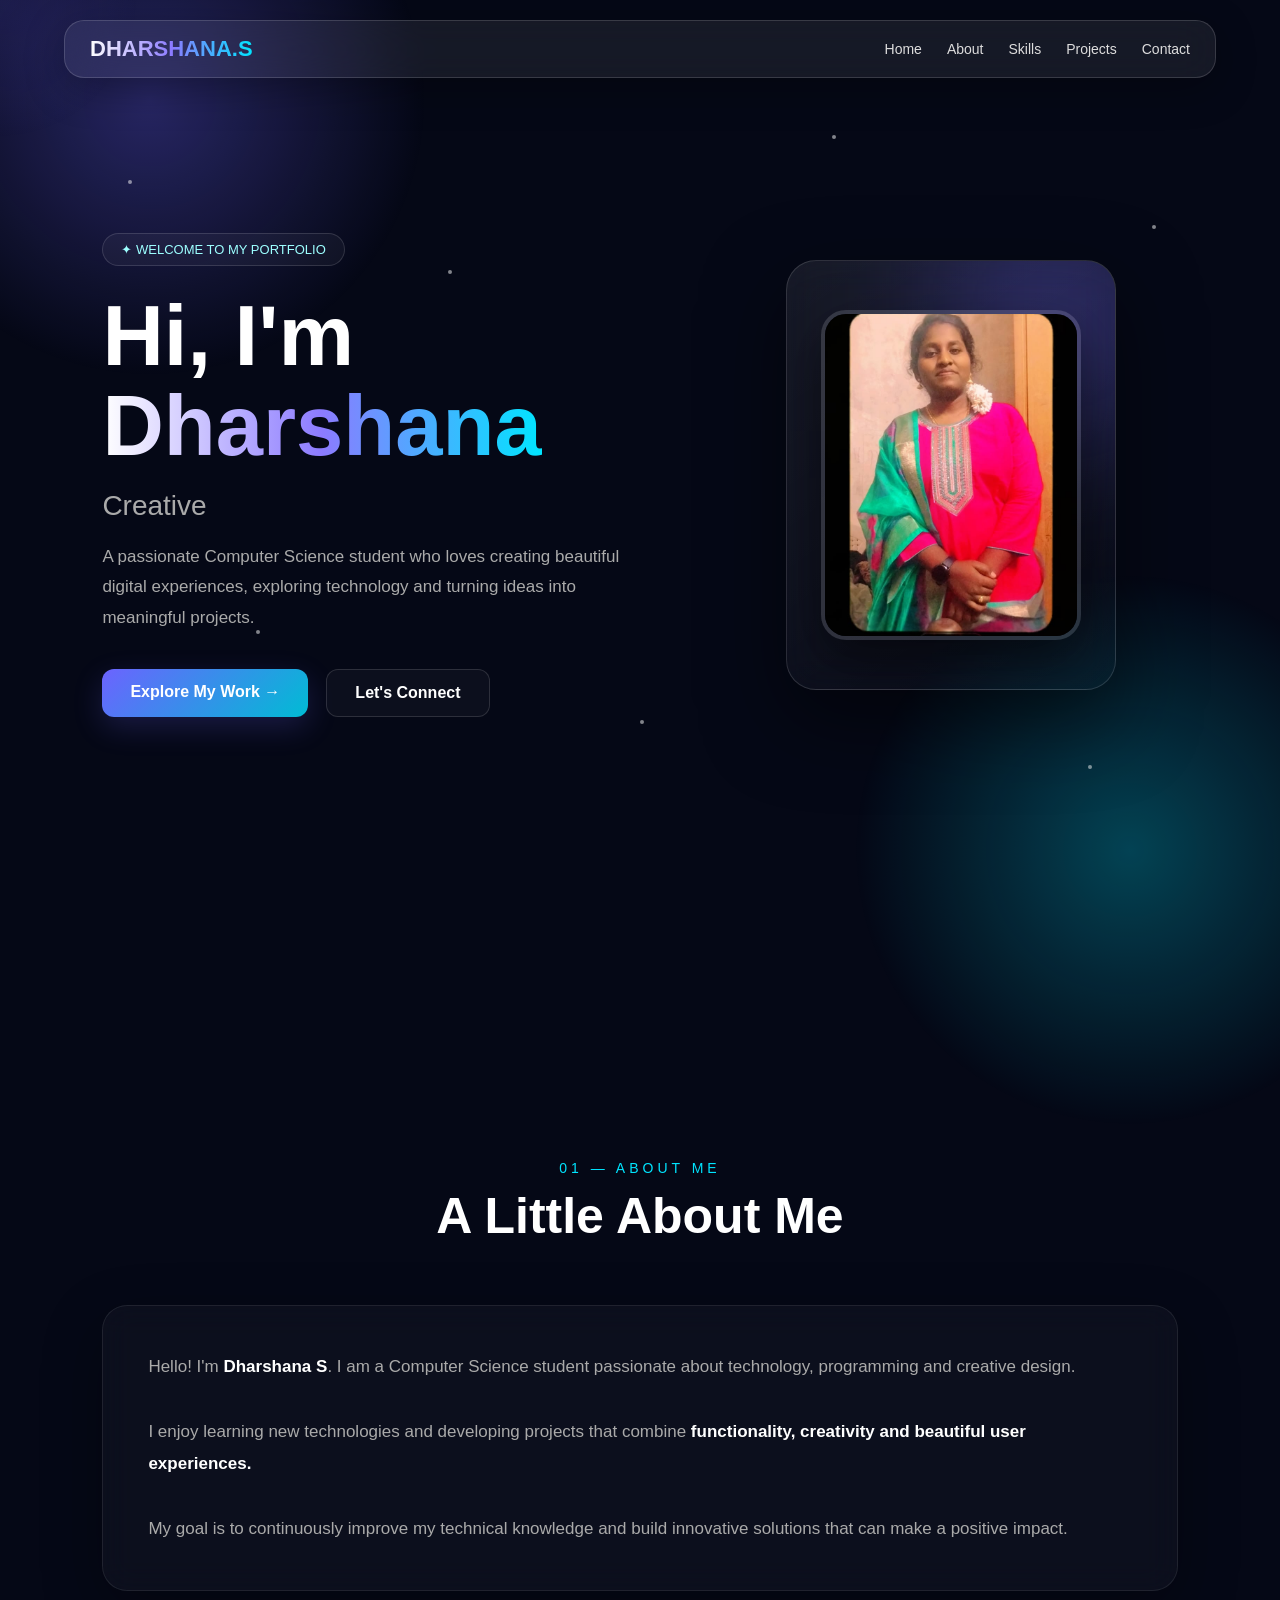
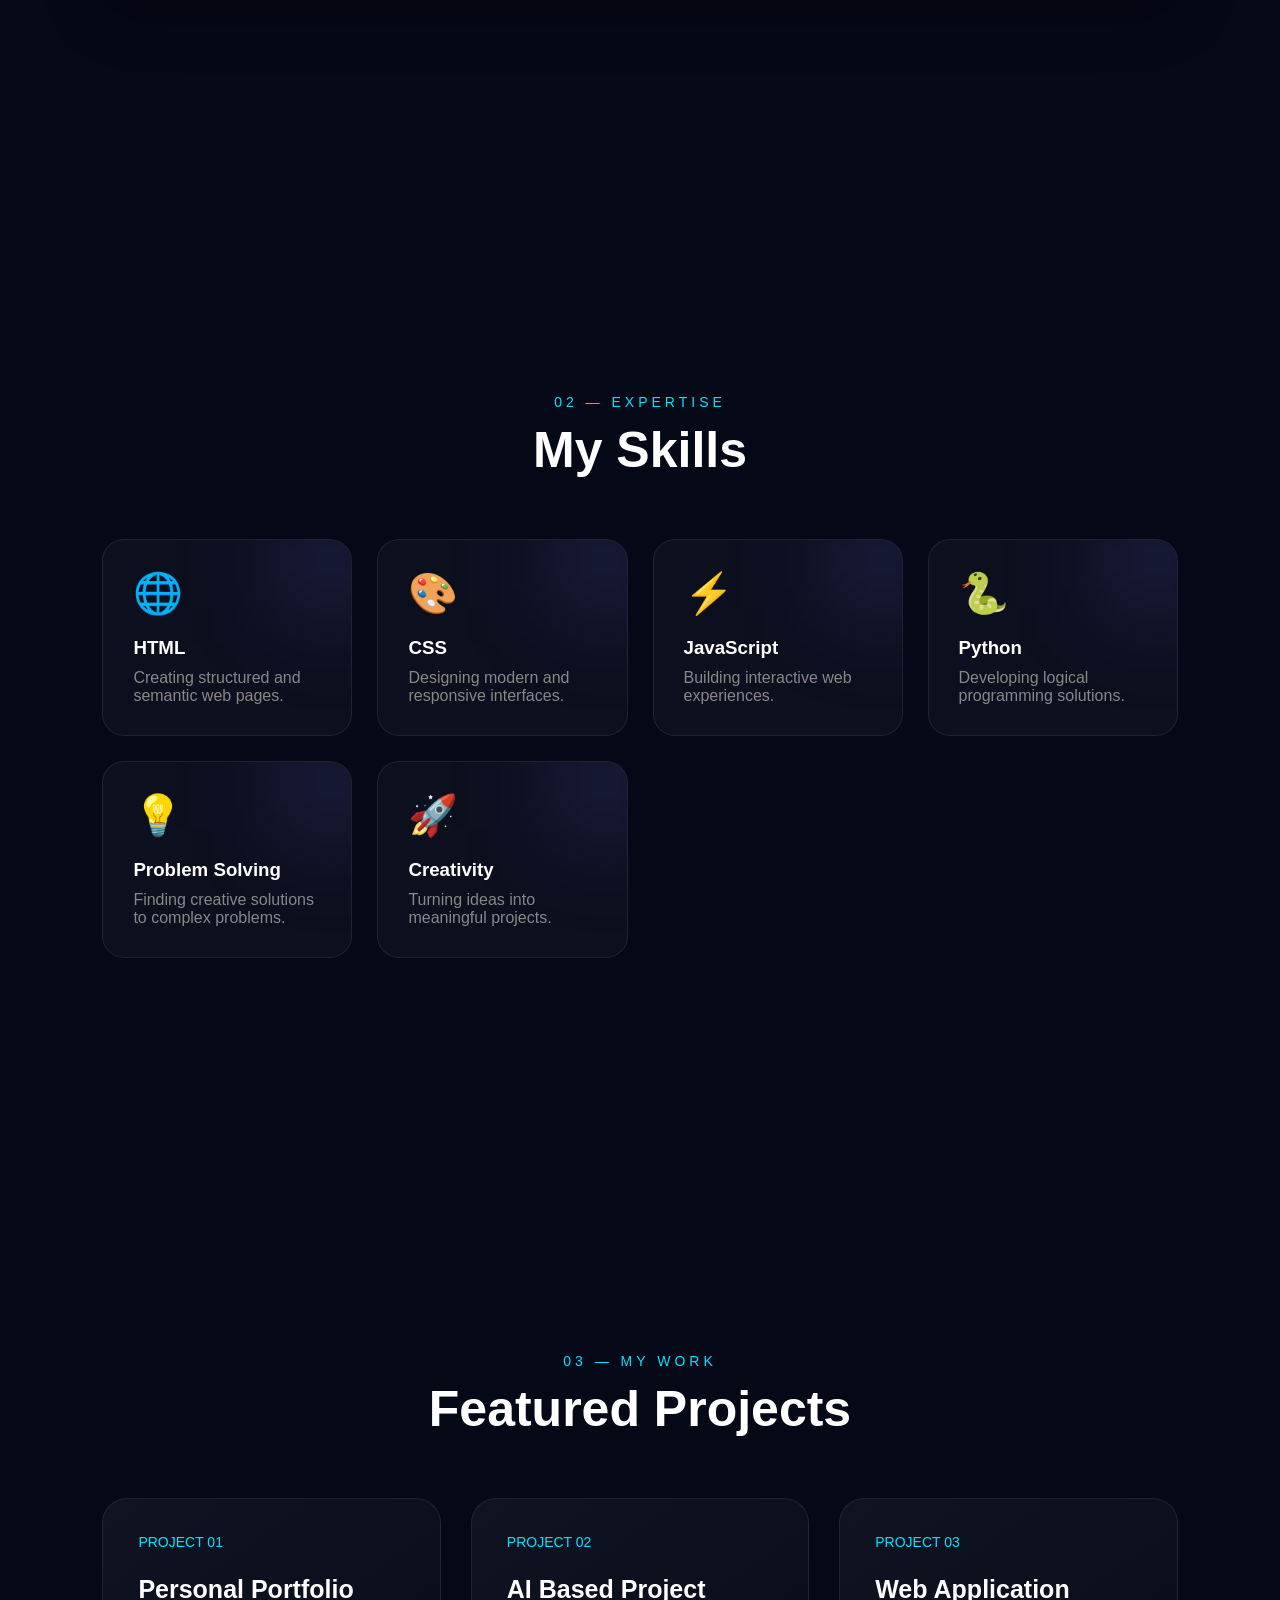
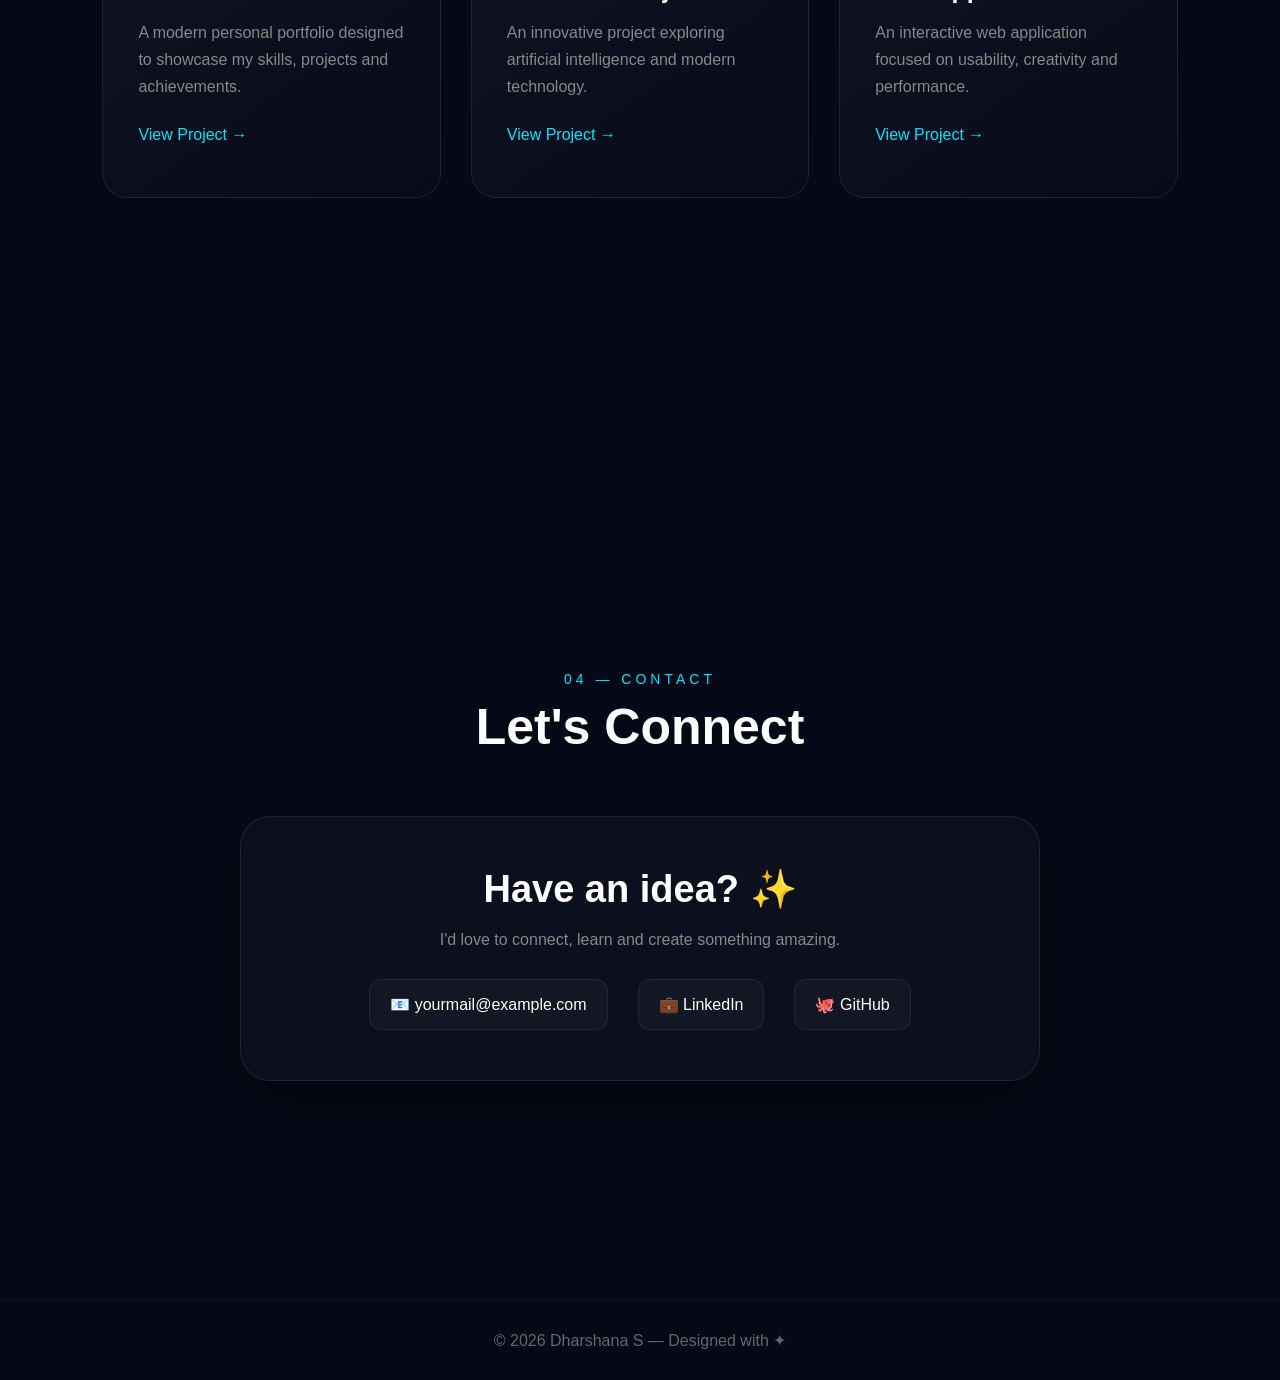
==== Index.html @ 17d00d9f "Add files via upload ..." ====
<!DOCTYPE html>
<html lang="en">
<head>
<meta charset="UTF-8">
<meta name="viewport" content="width=device-width, initial-scale=1.0">

<title>Dharshana S | Premium Portfolio</title>

<style>

/* =========================
   RESET
========================= */

*{
    margin:0;
    padding:0;
    box-sizing:border-box;
}

html{
    scroll-behavior:smooth;
}

body{
    font-family: "Segoe UI", Arial, sans-serif;
    background:#050816;
    color:white;
    overflow-x:hidden;
}


/* =========================
   BACKGROUND
========================= */

body::before{
    content:"";
    position:fixed;
    width:600px;
    height:600px;
    background:radial-gradient(circle, #6c63ff55, transparent 65%);
    top:-200px;
    left:-150px;
    z-index:-5;
    animation:moveGlow 8s infinite alternate ease-in-out;
}

body::after{
    content:"";
    position:fixed;
    width:600px;
    height:600px;
    background:radial-gradient(circle, #00e5ff44, transparent 65%);
    bottom:-250px;
    right:-150px;
    z-index:-5;
    animation:moveGlow2 10s infinite alternate ease-in-out;
}

@keyframes moveGlow{
    from{
        transform:translate(0,0);
    }
    to{
        transform:translate(250px,200px);
    }
}

@keyframes moveGlow2{
    from{
        transform:translate(0,0);
    }
    to{
        transform:translate(-200px,-150px);
    }
}


/* =========================
   PARTICLES
========================= */

.particles{
    position:fixed;
    inset:0;
    pointer-events:none;
    z-index:-2;
}

.particle{
    position:absolute;
    width:4px;
    height:4px;
    background:white;
    border-radius:50%;
    opacity:.5;
    animation:floatParticle linear infinite;
}

.particle:nth-child(1){left:10%;top:20%;animation-duration:7s;}
.particle:nth-child(2){left:20%;top:70%;animation-duration:10s;}
.particle:nth-child(3){left:35%;top:30%;animation-duration:8s;}
.particle:nth-child(4){left:50%;top:80%;animation-duration:12s;}
.particle:nth-child(5){left:65%;top:15%;animation-duration:9s;}
.particle:nth-child(6){left:75%;top:60%;animation-duration:11s;}
.particle:nth-child(7){left:90%;top:25%;animation-duration:8s;}
.particle:nth-child(8){left:85%;top:85%;animation-duration:13s;}

@keyframes floatParticle{
    0%{
        transform:translateY(0);
        opacity:.2;
    }
    50%{
        transform:translateY(-80px);
        opacity:.8;
    }
    100%{
        transform:translateY(0);
        opacity:.2;
    }
}


/* =========================
   NAVBAR
========================= */

nav{
    position:fixed;
    top:20px;
    left:50%;
    transform:translateX(-50%);
    width:90%;
    max-width:1200px;
    padding:15px 25px;

    background:rgba(255,255,255,.07);
    border:1px solid rgba(255,255,255,.15);
    backdrop-filter:blur(20px);

    border-radius:20px;

    display:flex;
    justify-content:space-between;
    align-items:center;

    z-index:1000;

    box-shadow:0 10px 40px rgba(0,0,0,.3);
}

.logo{
    font-size:22px;
    font-weight:700;

    background:linear-gradient(
        90deg,
        #fff,
        #8c7bff,
        #00e5ff
    );

    -webkit-background-clip:text;
    color:transparent;
}

nav ul{
    list-style:none;
    display:flex;
    gap:25px;
}

nav a{
    color:#ddd;
    text-decoration:none;
    font-size:14px;
    transition:.3s;
}

nav a:hover{
    color:#00e5ff;
}


/* =========================
   SECTIONS
========================= */

section{
    min-height:100vh;
    padding:130px 8% 80px;

    display:flex;
    align-items:center;
    justify-content:center;
}


/* =========================
   HOME
========================= */

.home{
    position:relative;
}

.home-container{
    width:100%;
    max-width:1200px;

    display:grid;
    grid-template-columns:1.1fr .9fr;
    gap:70px;
    align-items:center;
}

.badge{
    display:inline-block;

    padding:8px 18px;

    border:1px solid #ffffff22;
    background:#ffffff0a;

    border-radius:30px;

    color:#9dffff;

    font-size:13px;

    margin-bottom:25px;

    animation:pulse 2s infinite;
}

@keyframes pulse{
    50%{
        box-shadow:0 0 25px #00e5ff33;
    }
}

.home h1{
    font-size:clamp(45px,7vw,85px);
    line-height:1.05;
    margin-bottom:20px;
}

.gradient-text{
    background:linear-gradient(
        90deg,
        #ffffff,
        #8c7bff,
        #00e5ff
    );

    -webkit-background-clip:text;
    color:transparent;
}

.home h2{
    font-size:28px;
    font-weight:400;
    color:#aaa;
    margin-bottom:20px;
}

.home p{
    color:#aaa;
    line-height:1.8;
    max-width:600px;
    font-size:17px;
}

.buttons{
    margin-top:35px;
    display:flex;
    gap:18px;
    flex-wrap:wrap;
}

.btn{
    padding:14px 28px;
    border-radius:12px;
    text-decoration:none;
    font-weight:600;
    transition:.3s;
}

.primary{
    background:linear-gradient(
        135deg,
        #6c63ff,
        #00bcd4
    );

    color:white;

    box-shadow:0 10px 30px #6c63ff33;
}

.primary:hover{
    transform:translateY(-5px);
    box-shadow:0 15px 40px #00e5ff44;
}

.secondary{
    border:1px solid #ffffff22;
    color:white;
    background:#ffffff08;
}

.secondary:hover{
    background:#ffffff15;
}


/* =========================
   PROFILE
========================= */

.profile-area{
    display:flex;
    justify-content:center;
}

.profile-card{
    position:relative;

    width:330px;
    height:430px;

    border-radius:30px;

    background:linear-gradient(
        145deg,
        #ffffff14,
        #ffffff04
    );

    border:1px solid #ffffff22;

    backdrop-filter:blur(20px);

    box-shadow:
        0 30px 80px rgba(0,0,0,.5);

    display:flex;
    align-items:center;
    justify-content:center;

    overflow:hidden;

    animation:cardFloat 5s infinite ease-in-out;
}

@keyframes cardFloat{
    50%{
        transform:translateY(-15px);
    }
}

.profile-card::before{
    content:"";

    position:absolute;

    width:220px;
    height:220px;

    background:#6c63ff55;

    filter:blur(70px);

    top:-50px;
    right:-50px;
}

.profile-card img{
    position:relative;

    width:260px;
    height:330px;

    object-fit:cover;

    border-radius:25px;

    border:4px solid #ffffff22;

    box-shadow:0 20px 50px rgba(0,0,0,.5);
}


/* =========================
   SECTION TITLE
========================= */

.section-title{
    text-align:center;
    margin-bottom:60px;
}

.section-title span{
    color:#00e5ff;
    font-size:14px;
    letter-spacing:4px;
}

.section-title h2{
    font-size:50px;
    margin-top:10px;
}


/* =========================
   ABOUT
========================= */

.about-container{
    max-width:1100px;
    width:100%;
}

.about-box{
    padding:45px;

    background:#ffffff08;

    border:1px solid #ffffff15;

    border-radius:25px;

    backdrop-filter:blur(15px);

    box-shadow:0 20px 60px rgba(0,0,0,.3);

    line-height:1.9;

    color:#aaa;

    font-size:17px;
}

.about-box strong{
    color:white;
}


/* =========================
   SKILLS
========================= */

.skills-container{
    max-width:1100px;
    width:100%;

    display:grid;

    grid-template-columns:
    repeat(auto-fit,minmax(220px,1fr));

    gap:25px;
}

.skill{
    padding:30px;

    border-radius:22px;

    background:#ffffff08;

    border:1px solid #ffffff15;

    transition:.4s;

    position:relative;

    overflow:hidden;
}

.skill::before{
    content:"";

    position:absolute;

    width:100px;
    height:100px;

    background:#6c63ff33;

    filter:blur(50px);

    top:-30px;
    right:-30px;
}

.skill:hover{
    transform:translateY(-10px);

    border-color:#00e5ff55;

    box-shadow:
        0 20px 50px rgba(0,0,0,.4);
}

.skill-icon{
    font-size:40px;
    margin-bottom:20px;
}

.skill h3{
    margin-bottom:10px;
}

.skill p{
    color:#888;
}


/* =========================
   PROJECTS
========================= */

.projects-container{
    max-width:1100px;
    width:100%;

    display:grid;

    grid-template-columns:
    repeat(auto-fit,minmax(280px,1fr));

    gap:30px;
}

.project{
    min-height:300px;

    padding:35px;

    border-radius:25px;

    background:
        linear-gradient(
            145deg,
            #ffffff0c,
            #ffffff03
        );

    border:1px solid #ffffff15;

    transition:.4s;

    position:relative;

    overflow:hidden;
}

.project:hover{
    transform:translateY(-12px) scale(1.02);

    border-color:#8c7bff66;

    box-shadow:
        0 25px 60px rgba(0,0,0,.5);
}

.project-number{
    font-size:14px;
    color:#00e5ff;
    margin-bottom:25px;
}

.project h3{
    font-size:25px;
    margin-bottom:15px;
}

.project p{
    color:#888;
    line-height:1.7;
}

.project-link{
    display:inline-block;
    margin-top:25px;
    color:#00e5ff;
    text-decoration:none;
}


/* =========================
   CONTACT
========================= */

.contact-container{
    max-width:800px;
    width:100%;
    text-align:center;
}

.contact-card{
    padding:50px;

    background:#ffffff08;

    border:1px solid #ffffff15;

    border-radius:30px;

    backdrop-filter:blur(20px);

    box-shadow:0 20px 70px rgba(0,0,0,.4);
}

.contact-card h2{
    font-size:38px;
    margin-bottom:20px;
}

.contact-card p{
    color:#888;
    margin-bottom:30px;
}

.contact-info{
    display:flex;
    justify-content:center;
    gap:30px;
    flex-wrap:wrap;
}

.contact-info div{
    padding:15px 20px;

    border-radius:12px;

    background:#ffffff08;

    border:1px solid #ffffff12;
}


/* =========================
   FOOTER
========================= */

footer{
    text-align:center;
    padding:30px;

    color:#666;

    border-top:1px solid #ffffff0c;
}


/* =========================
   SLIDE ANIMATION
========================= */

.reveal{
    opacity:0;
    transform:translateY(60px);
    transition:1s ease;
}

.reveal.active{
    opacity:1;
    transform:translateY(0);
}


/* =========================
   CURSOR GLOW
========================= */

.cursor-glow{
    position:fixed;

    width:300px;
    height:300px;

    border-radius:50%;

    background:radial-gradient(
        circle,
        #6c63ff22,
        transparent 65%
    );

    pointer-events:none;

    transform:translate(-50%,-50%);

    z-index:-1;
}


/* =========================
   RESPONSIVE
========================= */

@media(max-width:850px){

    nav{
        width:94%;
    }

    nav ul{
        display:none;
    }

    .home-container{
        grid-template-columns:1fr;
        text-align:center;
    }

    .home p{
        margin:auto;
    }

    .buttons{
        justify-content:center;
    }

    .profile-card{
        width:280px;
        height:360px;
    }

    .profile-card img{
        width:220px;
        height:280px;
    }

    .section-title h2{
        font-size:38px;
    }

}

</style>
</head>


<body>


<!-- CURSOR LIGHT -->

<div class="cursor-glow" id="cursorGlow"></div>


<!-- PARTICLES -->

<div class="particles">

    <div class="particle"></div>
    <div class="particle"></div>
    <div class="particle"></div>
    <div class="particle"></div>
    <div class="particle"></div>
    <div class="particle"></div>
    <div class="particle"></div>
    <div class="particle"></div>

</div>


<!-- NAVIGATION -->

<nav>

    <div class="logo">
        DHARSHANA.S
    </div>

    <ul>

        <li>
            <a href="#home">Home</a>
        </li>

        <li>
            <a href="#about">About</a>
        </li>

        <li>
            <a href="#skills">Skills</a>
        </li>

        <li>
            <a href="#projects">Projects</a>
        </li>

        <li>
            <a href="#contact">Contact</a>
        </li>

    </ul>

</nav>



<!-- =========================
     HOME
========================= -->

<section class="home" id="home">

    <div class="home-container">

        <div class="home-content reveal">

            <div class="badge">
                ✦ WELCOME TO MY PORTFOLIO
            </div>

            <h1>

                Hi, I'm

                <span class="gradient-text">
                    Dharshana
                </span>

            </h1>

            <h2>
                <span id="typing"></span>
            </h2>

            <p>

                A passionate Computer Science student
                who loves creating beautiful digital
                experiences, exploring technology and
                turning ideas into meaningful projects.

            </p>


            <div class="buttons">

                <a href="#projects" class="btn primary">
                    Explore My Work →
                </a>

                <a href="#contact" class="btn secondary">
                    Let's Connect
                </a>

            </div>

        </div>


        <!-- PROFILE -->

        <div class="profile-area reveal">

            <div class="profile-card">

                <img
                    src="photo.jpg"
                    alt="Dharshana"
                >

            </div>

        </div>

    </div>

</section>



<!-- =========================
     ABOUT
========================= -->

<section id="about">

    <div class="about-container reveal">

        <div class="section-title">

            <span>01 — ABOUT ME</span>

            <h2>
                A Little About Me
            </h2>

        </div>


        <div class="about-box">

            <p>

                Hello! I'm
                <strong>Dharshana S</strong>.

                I am a Computer Science student
                passionate about technology,
                programming and creative design.

                <br><br>

                I enjoy learning new technologies
                and developing projects that combine
                <strong>functionality, creativity
                and beautiful user experiences.</strong>

                <br><br>

                My goal is to continuously improve
                my technical knowledge and build
                innovative solutions that can make
                a positive impact.

            </p>

        </div>

    </div>

</section>



<!-- =========================
     SKILLS
========================= -->

<section id="skills">

    <div class="about-container reveal">

        <div class="section-title">

            <span>02 — EXPERTISE</span>

            <h2>
                My Skills
            </h2>

        </div>


        <div class="skills-container">


            <div class="skill">

                <div class="skill-icon">
                    🌐
                </div>

                <h3>
                    HTML
                </h3>

                <p>
                    Creating structured and
                    semantic web pages.
                </p>

            </div>


            <div class="skill">

                <div class="skill-icon">
                    🎨
                </div>

                <h3>
                    CSS
                </h3>

                <p>
                    Designing modern and
                    responsive interfaces.
                </p>

            </div>


            <div class="skill">

                <div class="skill-icon">
                    ⚡
                </div>

                <h3>
                    JavaScript
                </h3>

                <p>
                    Building interactive
                    web experiences.
                </p>

            </div>


            <div class="skill">

                <div class="skill-icon">
                    🐍
                </div>

                <h3>
                    Python
                </h3>

                <p>
                    Developing logical
                    programming solutions.
                </p>

            </div>


            <div class="skill">

                <div class="skill-icon">
                    💡
                </div>

                <h3>
                    Problem Solving
                </h3>

                <p>
                    Finding creative solutions
                    to complex problems.
                </p>

            </div>


            <div class="skill">

                <div class="skill-icon">
                    🚀
                </div>

                <h3>
                    Creativity
                </h3>

                <p>
                    Turning ideas into
                    meaningful projects.
                </p>

            </div>


        </div>

    </div>

</section>



<!-- =========================
     PROJECTS
========================= -->

<section id="projects">

    <div class="about-container reveal">

        <div class="section-title">

            <span>03 — MY WORK</span>

            <h2>
                Featured Projects
            </h2>

        </div>


        <div class="projects-container">


            <div class="project">

                <div class="project-number">
                    PROJECT 01
                </div>

                <h3>
                    Personal Portfolio
                </h3>

                <p>
                    A modern personal portfolio
                    designed to showcase my
                    skills, projects and achievements.
                </p>

                <a
                    href="#"
                    class="project-link"
                >
                    View Project →
                </a>

            </div>



            <div class="project">

                <div class="project-number">
                    PROJECT 02
                </div>

                <h3>
                    AI Based Project
                </h3>

                <p>
                    An innovative project exploring
                    artificial intelligence and
                    modern technology.
                </p>

                <a
                    href="#"
                    class="project-link"
                >
                    View Project →
                </a>

            </div>



            <div class="project">

                <div class="project-number">
                    PROJECT 03
                </div>

                <h3>
                    Web Application
                </h3>

                <p>
                    An interactive web application
                    focused on usability,
                    creativity and performance.
                </p>

                <a
                    href="#"
                    class="project-link"
                >
                    View Project →
                </a>

            </div>


        </div>

    </div>

</section>



<!-- =========================
     CONTACT
========================= -->

<section id="contact">

    <div class="contact-container reveal">

        <div class="section-title">

            <span>04 — CONTACT</span>

            <h2>
                Let's Connect
            </h2>

        </div>


        <div class="contact-card">

            <h2>
                Have an idea? ✨
            </h2>

            <p>
                I'd love to connect, learn and
                create something amazing.
            </p>


            <div class="contact-info">

                <div>
                    📧 yourmail@example.com
                </div>

                <div>
                    💼 LinkedIn
                </div>

                <div>
                    🐙 GitHub
                </div>

            </div>

        </div>

    </div>

</section>



<!-- FOOTER -->

<footer>

    © 2026 Dharshana S — Designed with ✦

</footer>



<script>

/* =========================
   TYPING EFFECT
========================= */

const words = [
    "Creative Developer",
    "Computer Science Student",
    "Web Designer",
    "Future Innovator"
];

let wordIndex = 0;
let charIndex = 0;
let deleting = false;

const typing = document.getElementById("typing");

function typeEffect(){

    const word = words[wordIndex];

    if(!deleting){

        typing.textContent =
            word.substring(0,charIndex + 1);

        charIndex++;

        if(charIndex === word.length){

            deleting = true;

            setTimeout(typeEffect,1200);

            return;
        }

    }else{

        typing.textContent =
            word.substring(0,charIndex - 1);

        charIndex--;

        if(charIndex === 0){

            deleting = false;

            wordIndex++;

            if(wordIndex === words.length){
                wordIndex = 0;
            }

        }

    }

    setTimeout(
        typeEffect,
        deleting ? 50 : 100
    );
}

typeEffect();



/* =========================
   SCROLL REVEAL
========================= */

const reveals =
    document.querySelectorAll(".reveal");

function revealOnScroll(){

    reveals.forEach(element => {

        const windowHeight =
            window.innerHeight;

        const elementTop =
            element.getBoundingClientRect().top;

        if(elementTop < windowHeight - 100){

            element.classList.add("active");

        }

    });

}

window.addEventListener(
    "scroll",
    revealOnScroll
);

revealOnScroll();



/* =========================
   CURSOR GLOW
========================= */

const glow =
    document.getElementById("cursorGlow");

document.addEventListener(
    "mousemove",
    function(e){

        glow.style.left =
            e.clientX + "px";

        glow.style.top =
            e.clientY + "px";

    }
);


/* =========================
   NAV ACTIVE EFFECT
========================= */

const links =
    document.querySelectorAll("nav a");

links.forEach(link => {

    link.addEventListener(
        "click",
        function(){

            links.forEach(l =>
                l.style.color = "#ddd"
            );

            this.style.color =
                "#00e5ff";

        }
    );

});

</script>


</body>
</html>
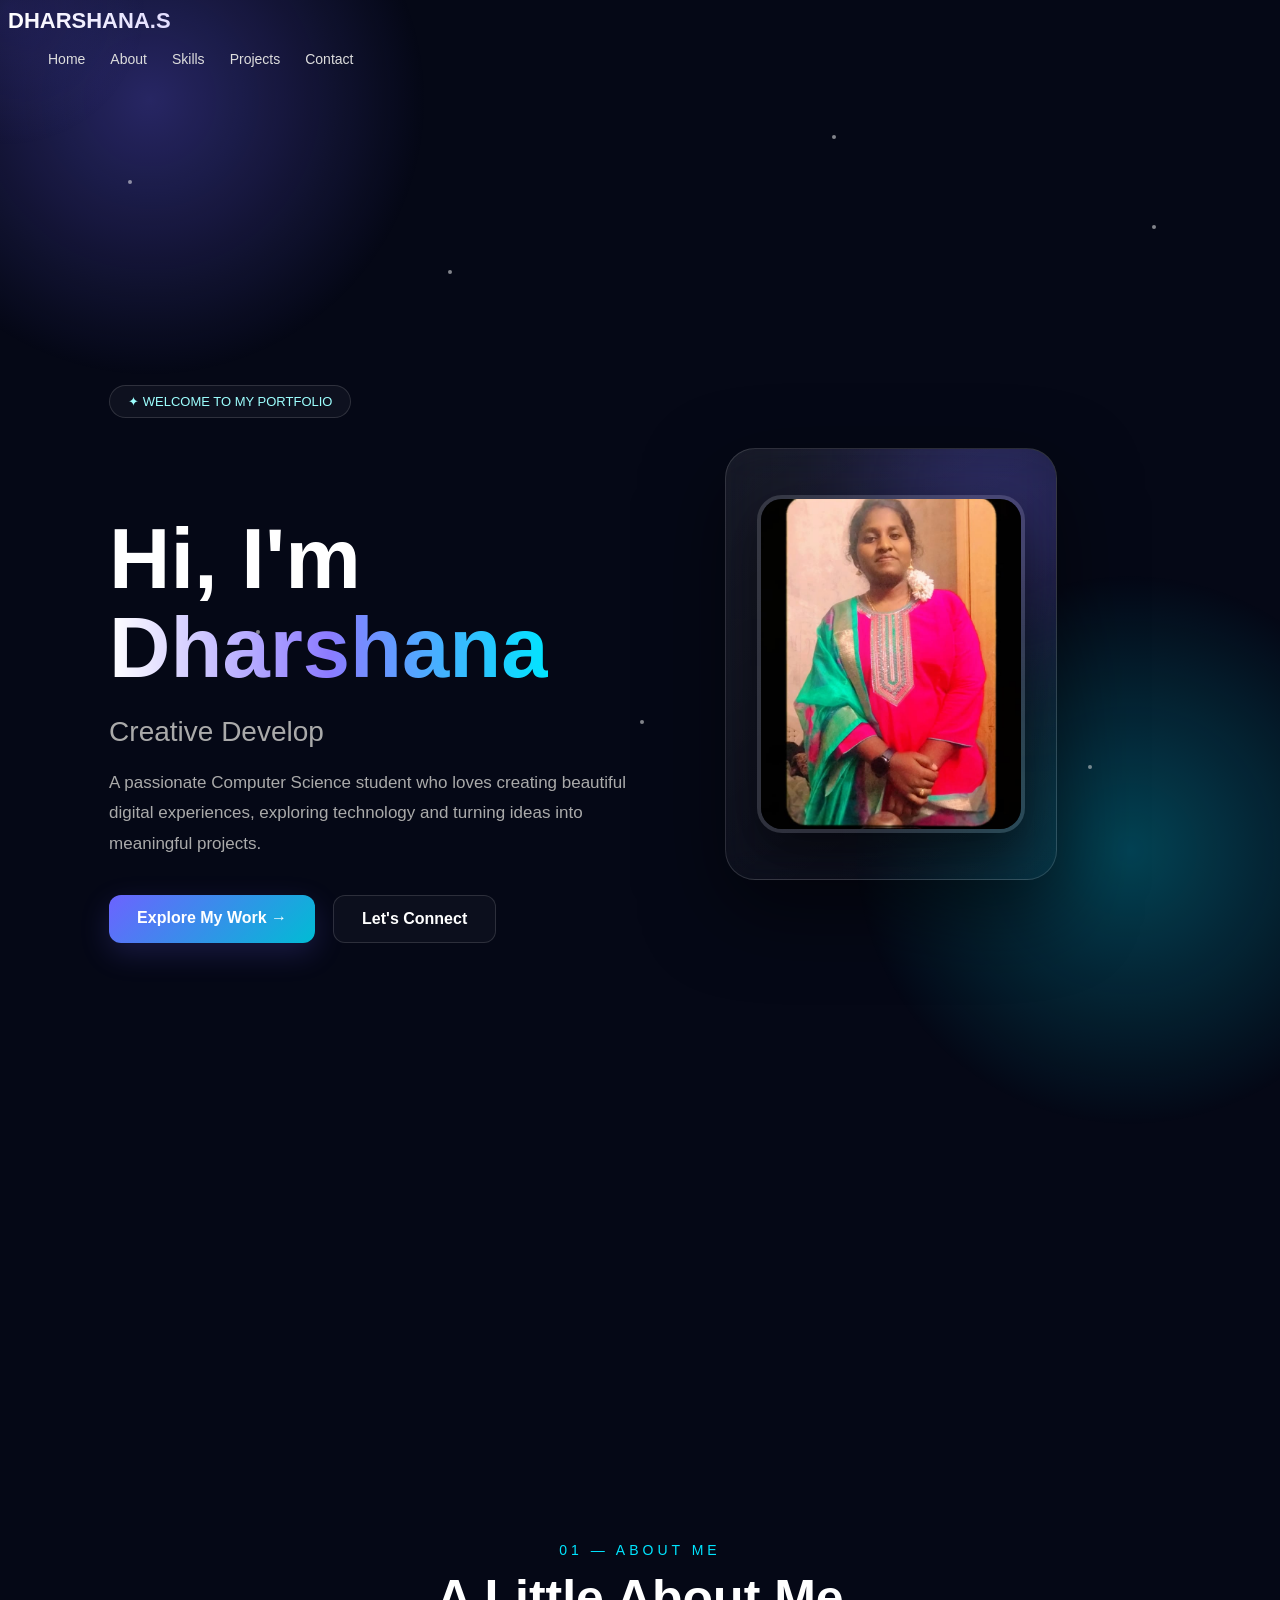
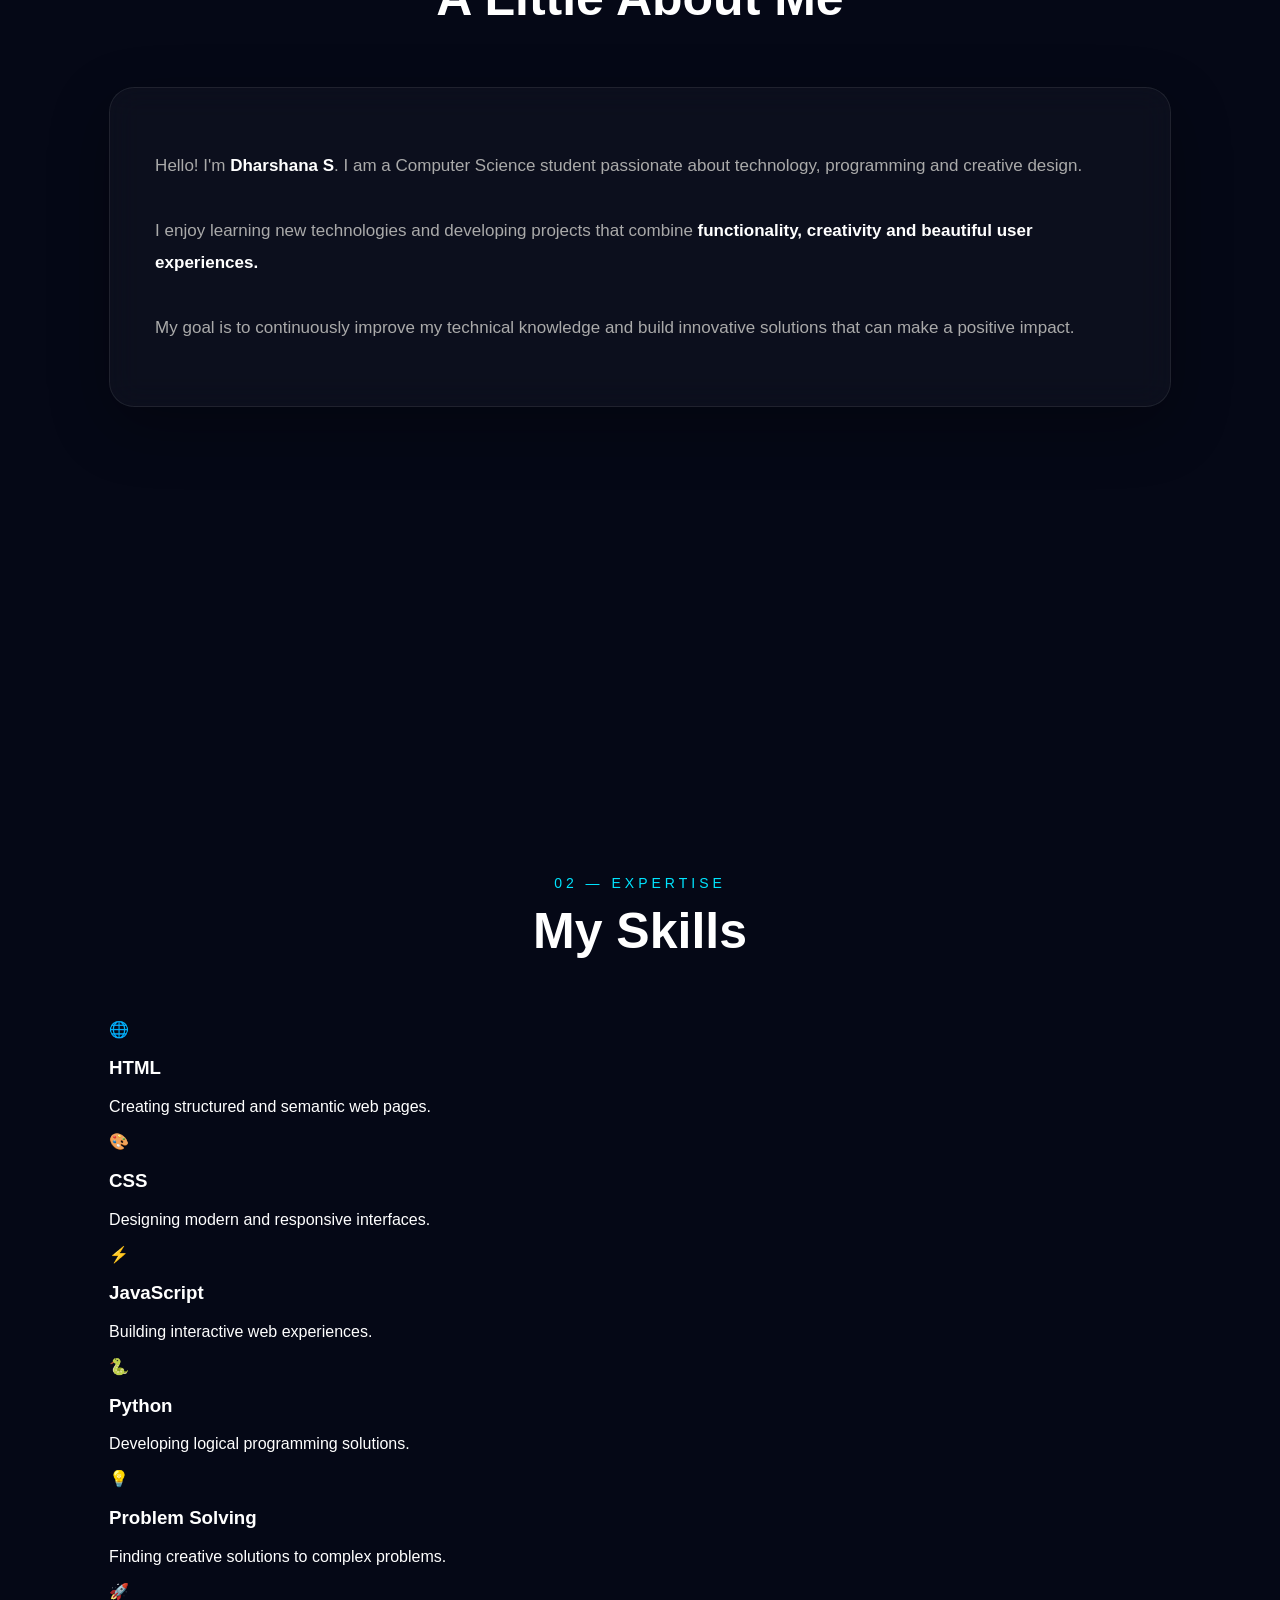
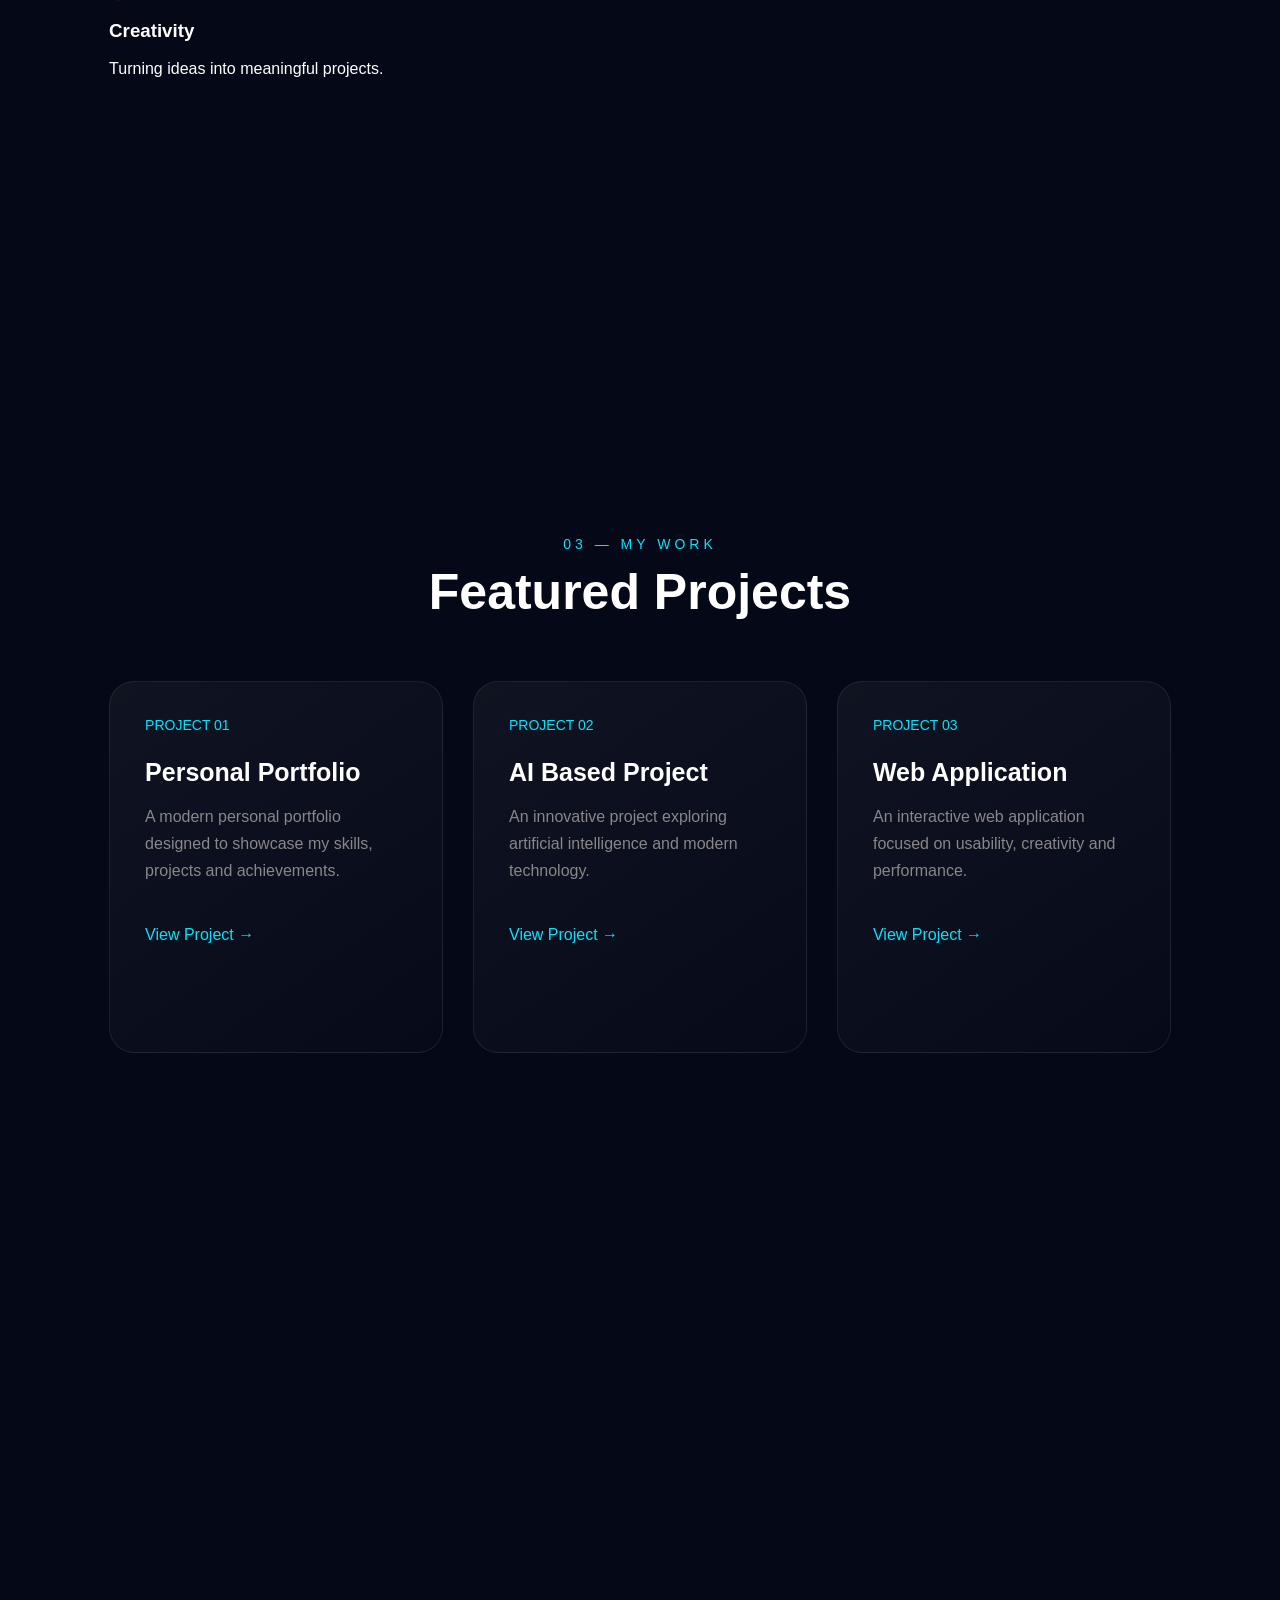
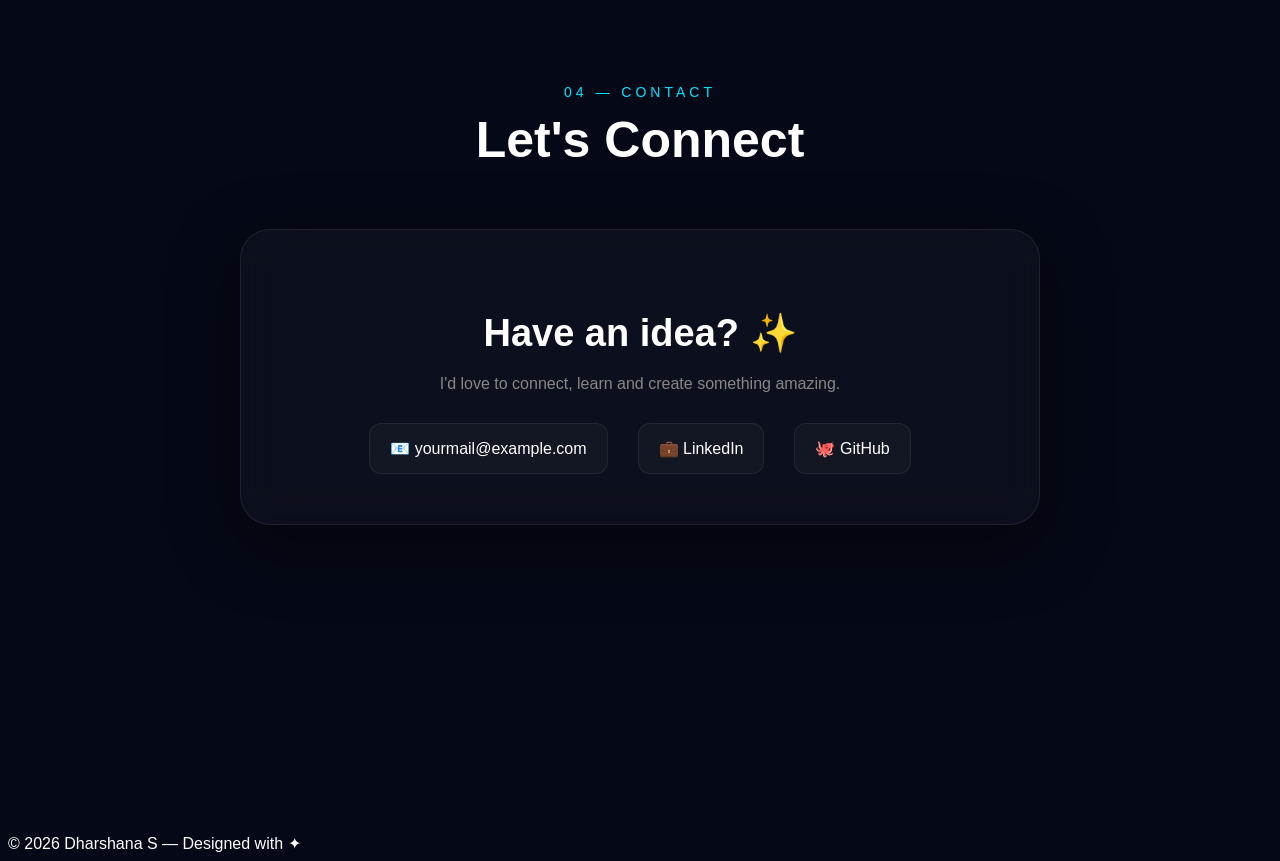
==== commit 47e0f42b: "Update Index.html .." ====
--- a/Index.html
+++ b/Index.html
@@ -8,11 +8,9 @@
 
 <style>
 
-/* =========================
-   RESET
-========================= */
-
-*{
+
+
+{
     margin:0;
     padding:0;
     box-sizing:border-box;
@@ -123,9 +121,9 @@
 }
 
 
-/* =========================
+/
    NAVBAR
-========================= */
+
 
 nav{
     position:fixed;
@@ -316,9 +314,8 @@
 }
 
 
-/* =========================
+
    PROFILE
-========================= */
 
 .profile-area{
     display:flex;
@@ -448,9 +445,9 @@
 }
 
 
-/* =========================
+/* 
    SKILLS
-========================= */
+
 
 .skills-container{
     max-width:1100px;
@@ -643,9 +640,8 @@
 }
 
 
-/* =========================
    FOOTER
-========================= */
+
 
 footer{
     text-align:center;
@@ -657,7 +653,7 @@
 }
 
 
-/* =========================
+/* =
    SLIDE ANIMATION
 ========================= */
 
@@ -673,9 +669,9 @@
 }
 
 
-/* =========================
-   CURSOR GLOW
-========================= */
+/* 
+   CURSOR GLOW==
+ */
 
 .cursor-glow{
     position:fixed;
@@ -699,9 +695,7 @@
 }
 
 
-/* =========================
-   RESPONSIVE
-========================= */
+
 
 @media(max-width:850px){
 
@@ -749,12 +743,12 @@
 <body>
 
 
-<!-- CURSOR LIGHT -->
+
 
 <div class="cursor-glow" id="cursorGlow"></div>
 
 
-<!-- PARTICLES -->
+
 
 <div class="particles">
 
@@ -1403,4 +1397,4 @@
 
 
 </body>
-</html>+</html>
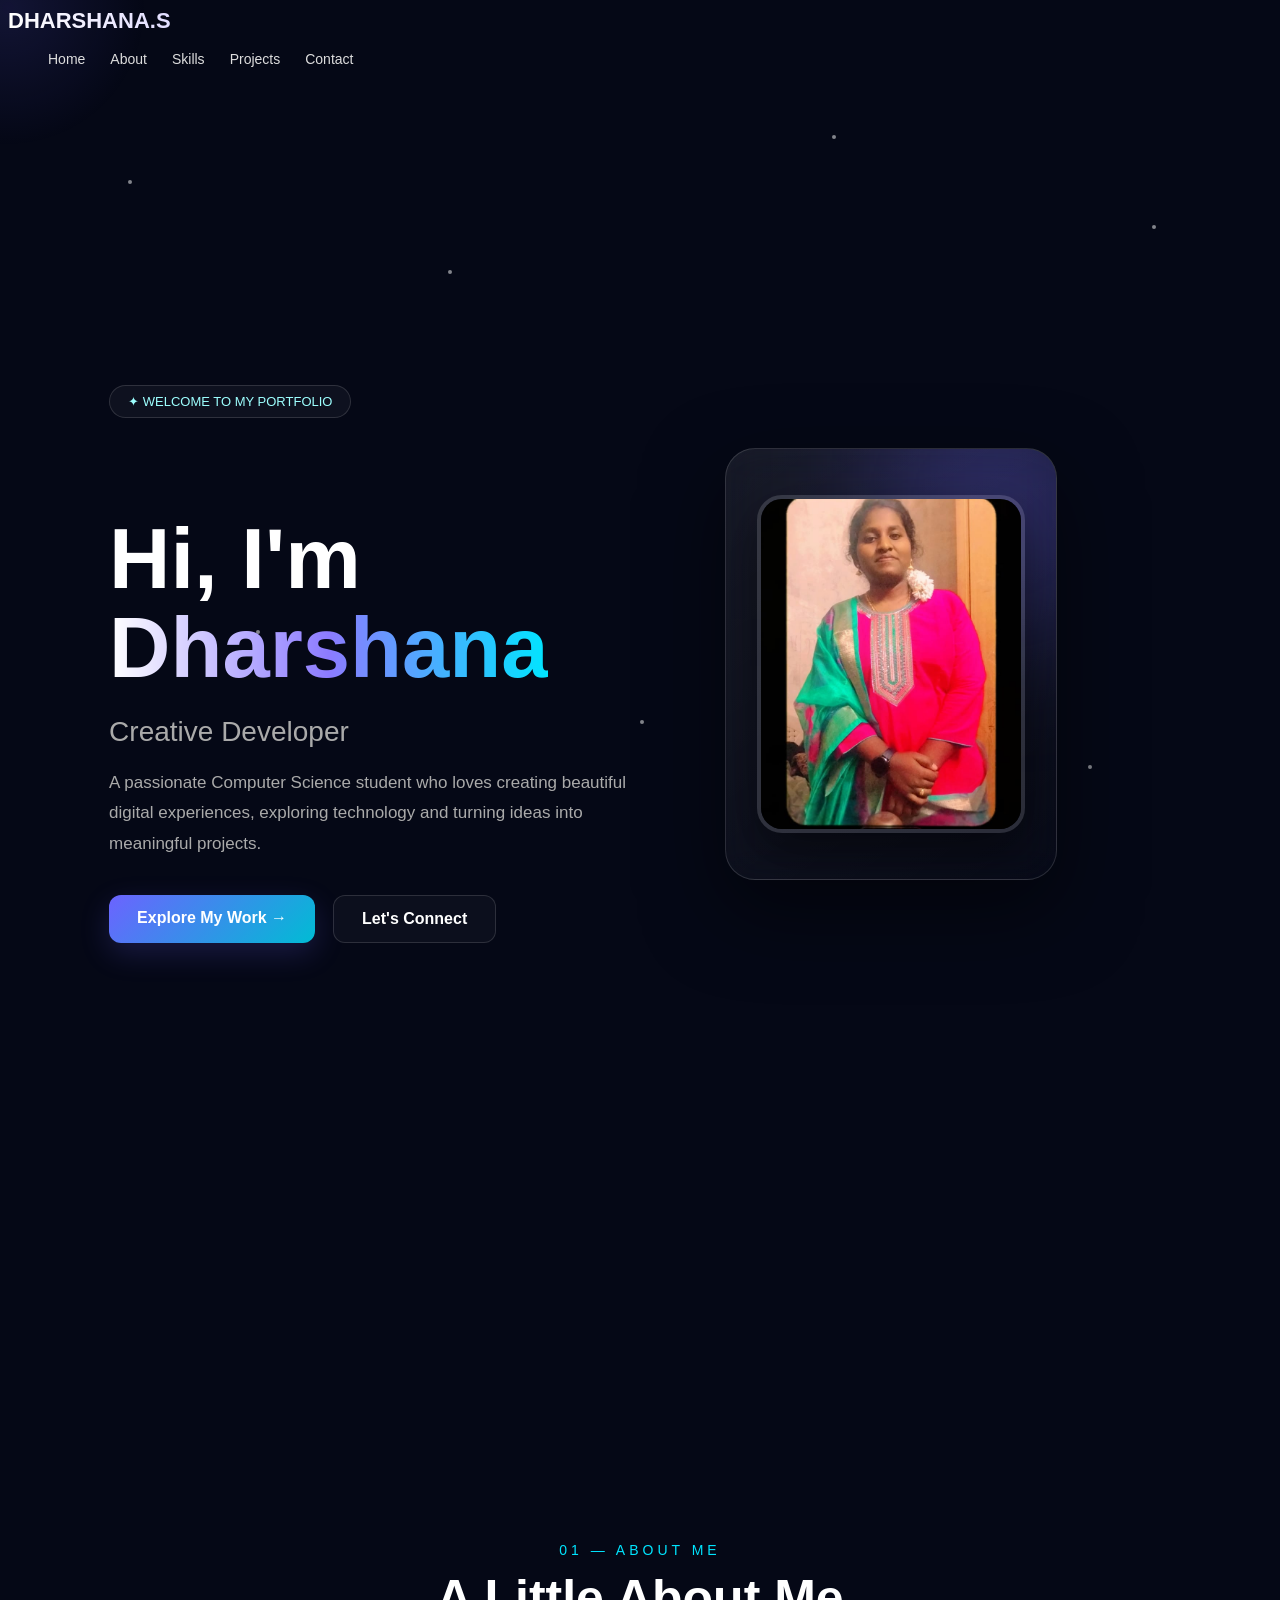
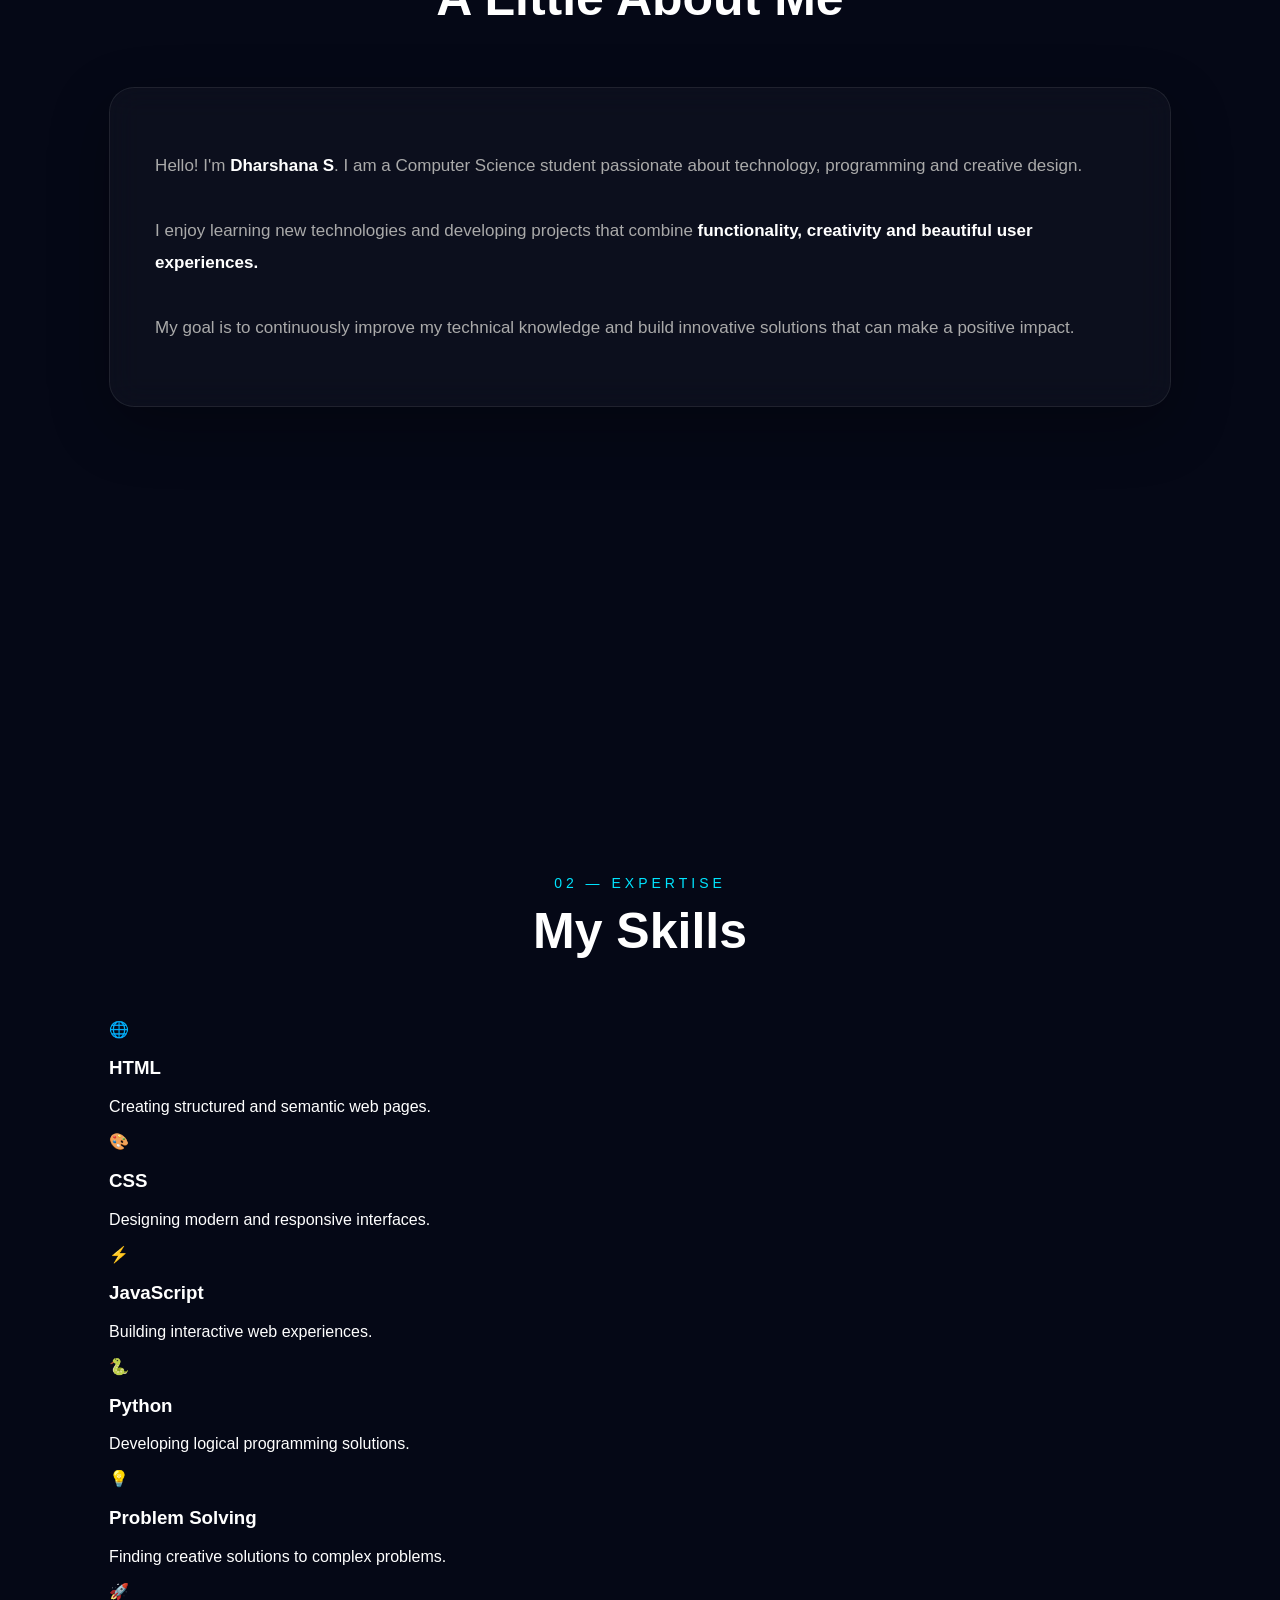
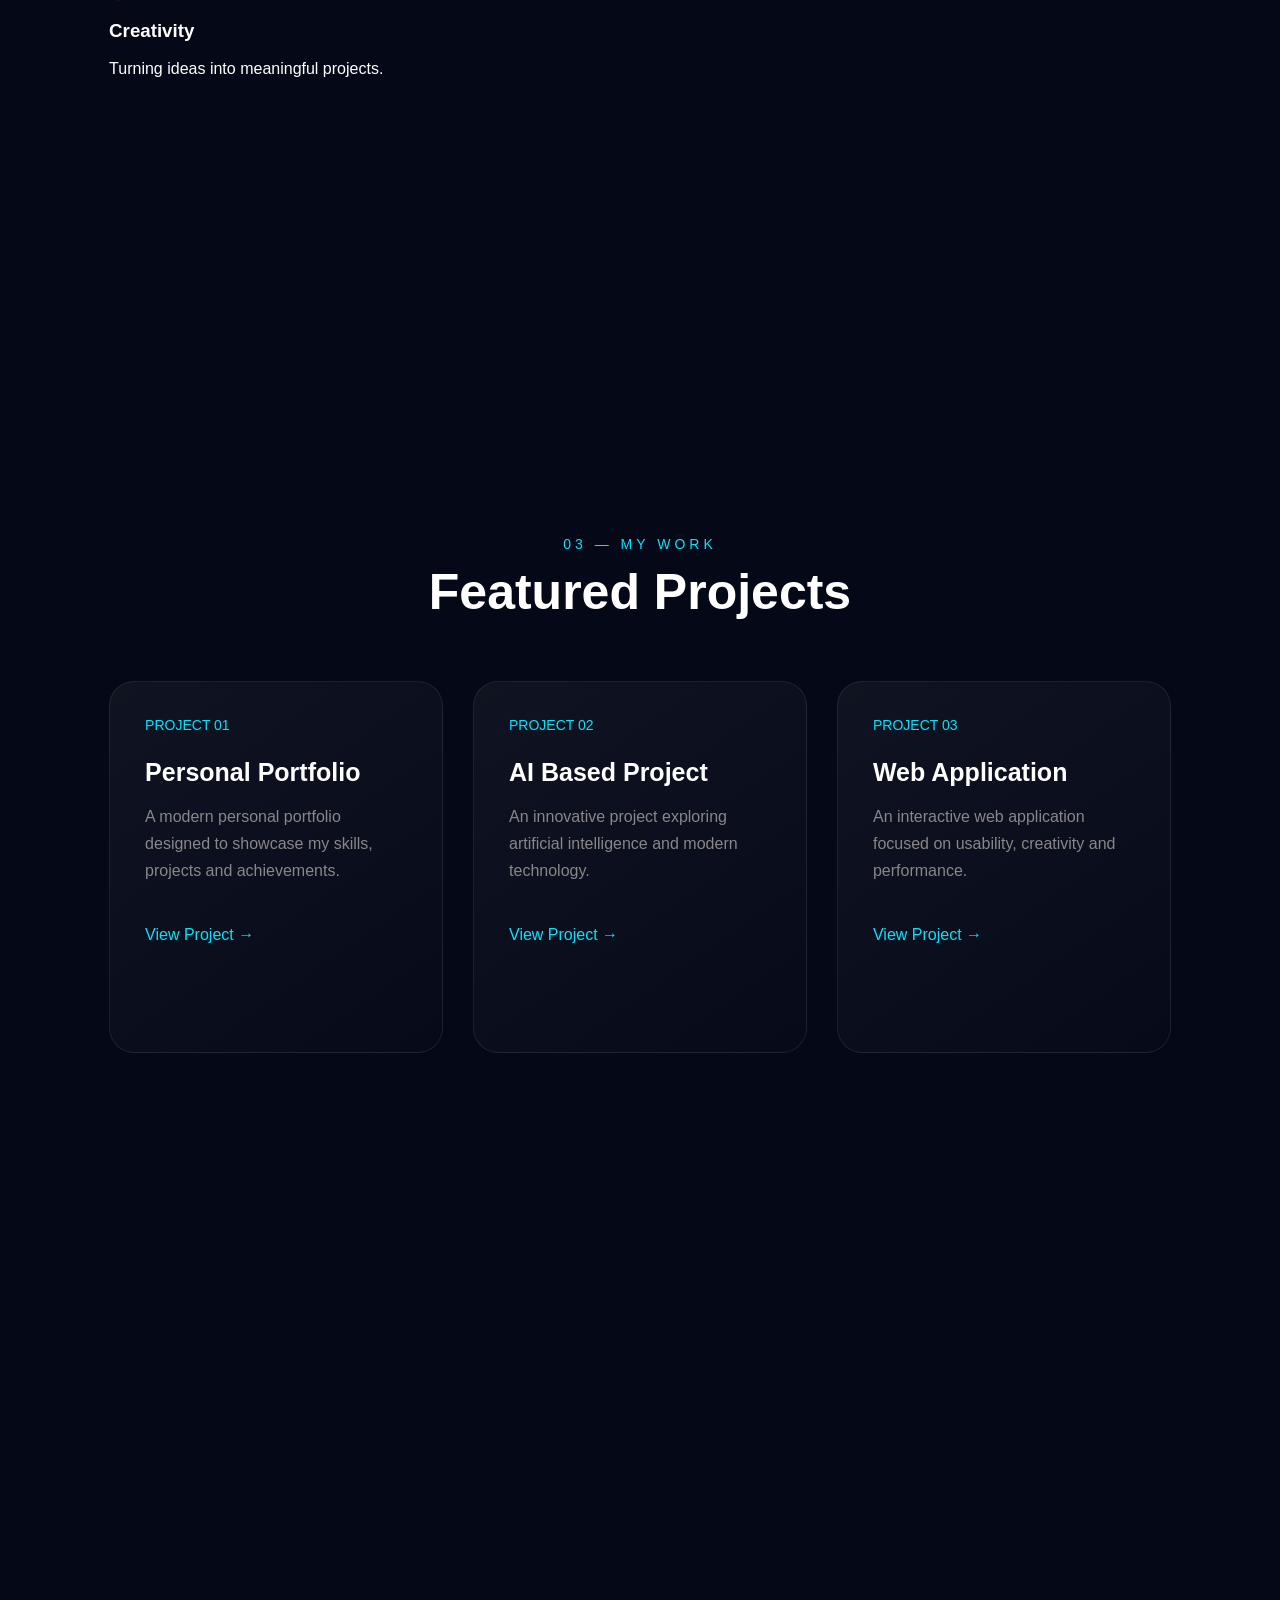
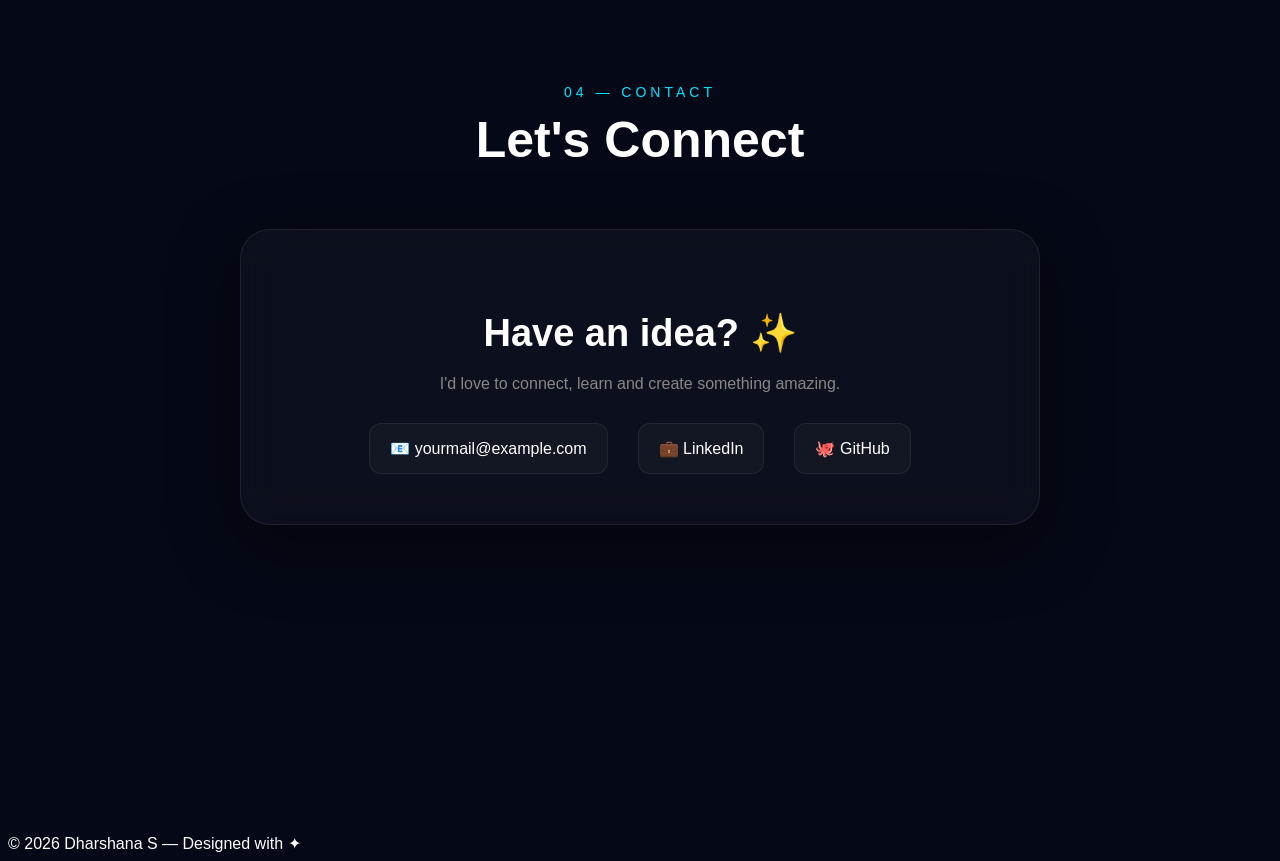
==== commit bf6dd301: "Update print statement from 'Hello' to 'Goodbye'" ====
--- a/Index.html
+++ b/Index.html
@@ -28,9 +28,8 @@
 }
 
 
-/* =========================
+/* 
    BACKGROUND
-========================= */
 
 body::before{
     content:"";
@@ -588,9 +587,7 @@
 }
 
 
-/* =========================
-   CONTACT
-========================= */
+
 
 .contact-container{
     max-width:800px;
@@ -800,9 +797,7 @@
 
 
 
-<!-- =========================
-     HOME
-========================= -->
+
 
 <section class="home" id="home">
 
@@ -928,9 +923,7 @@
 
 
 
-<!-- =========================
-     SKILLS
-========================= -->
+
 
 <section id="skills">
 
@@ -1066,9 +1059,7 @@
 
 
 
-<!-- =========================
-     PROJECTS
-========================= -->
+
 
 <section id="projects">
 
@@ -1368,9 +1359,6 @@
 );
 
 
-/* =========================
-   NAV ACTIVE EFFECT
-========================= */
 
 const links =
     document.querySelectorAll("nav a");
